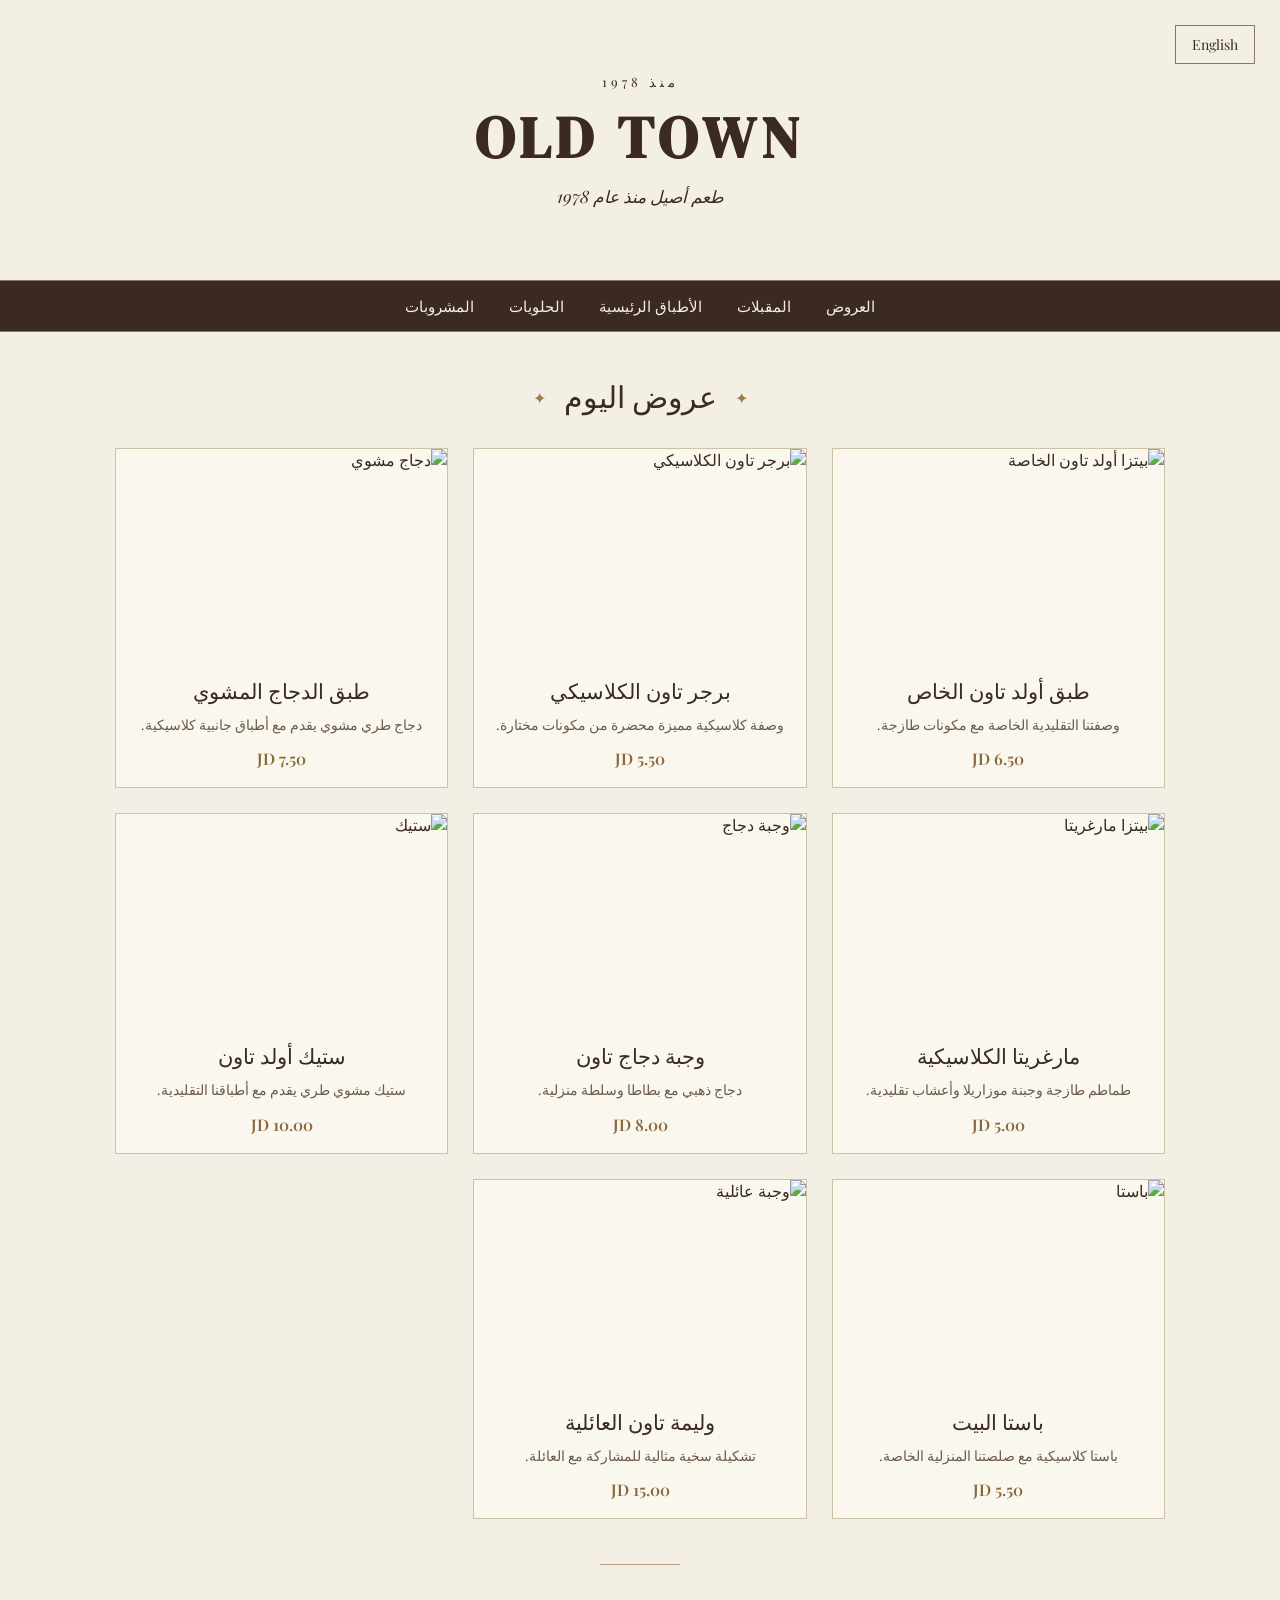
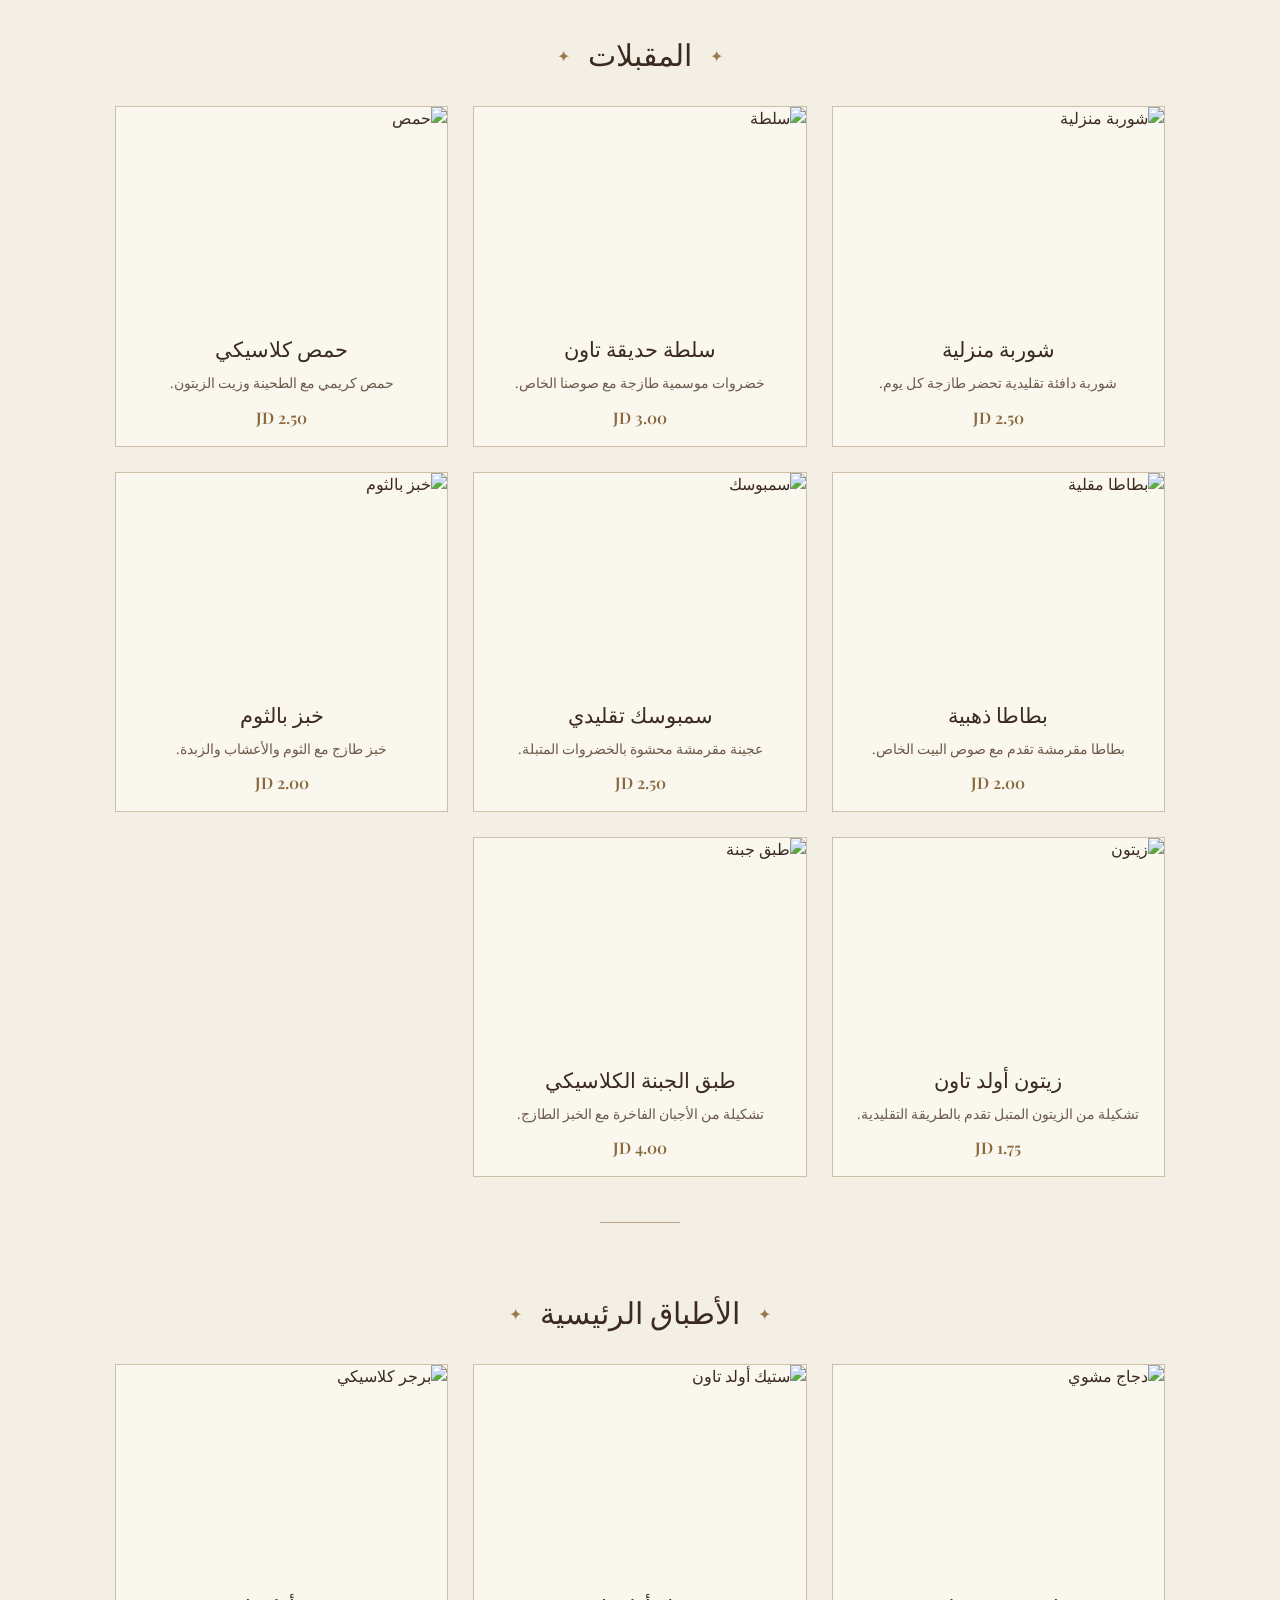
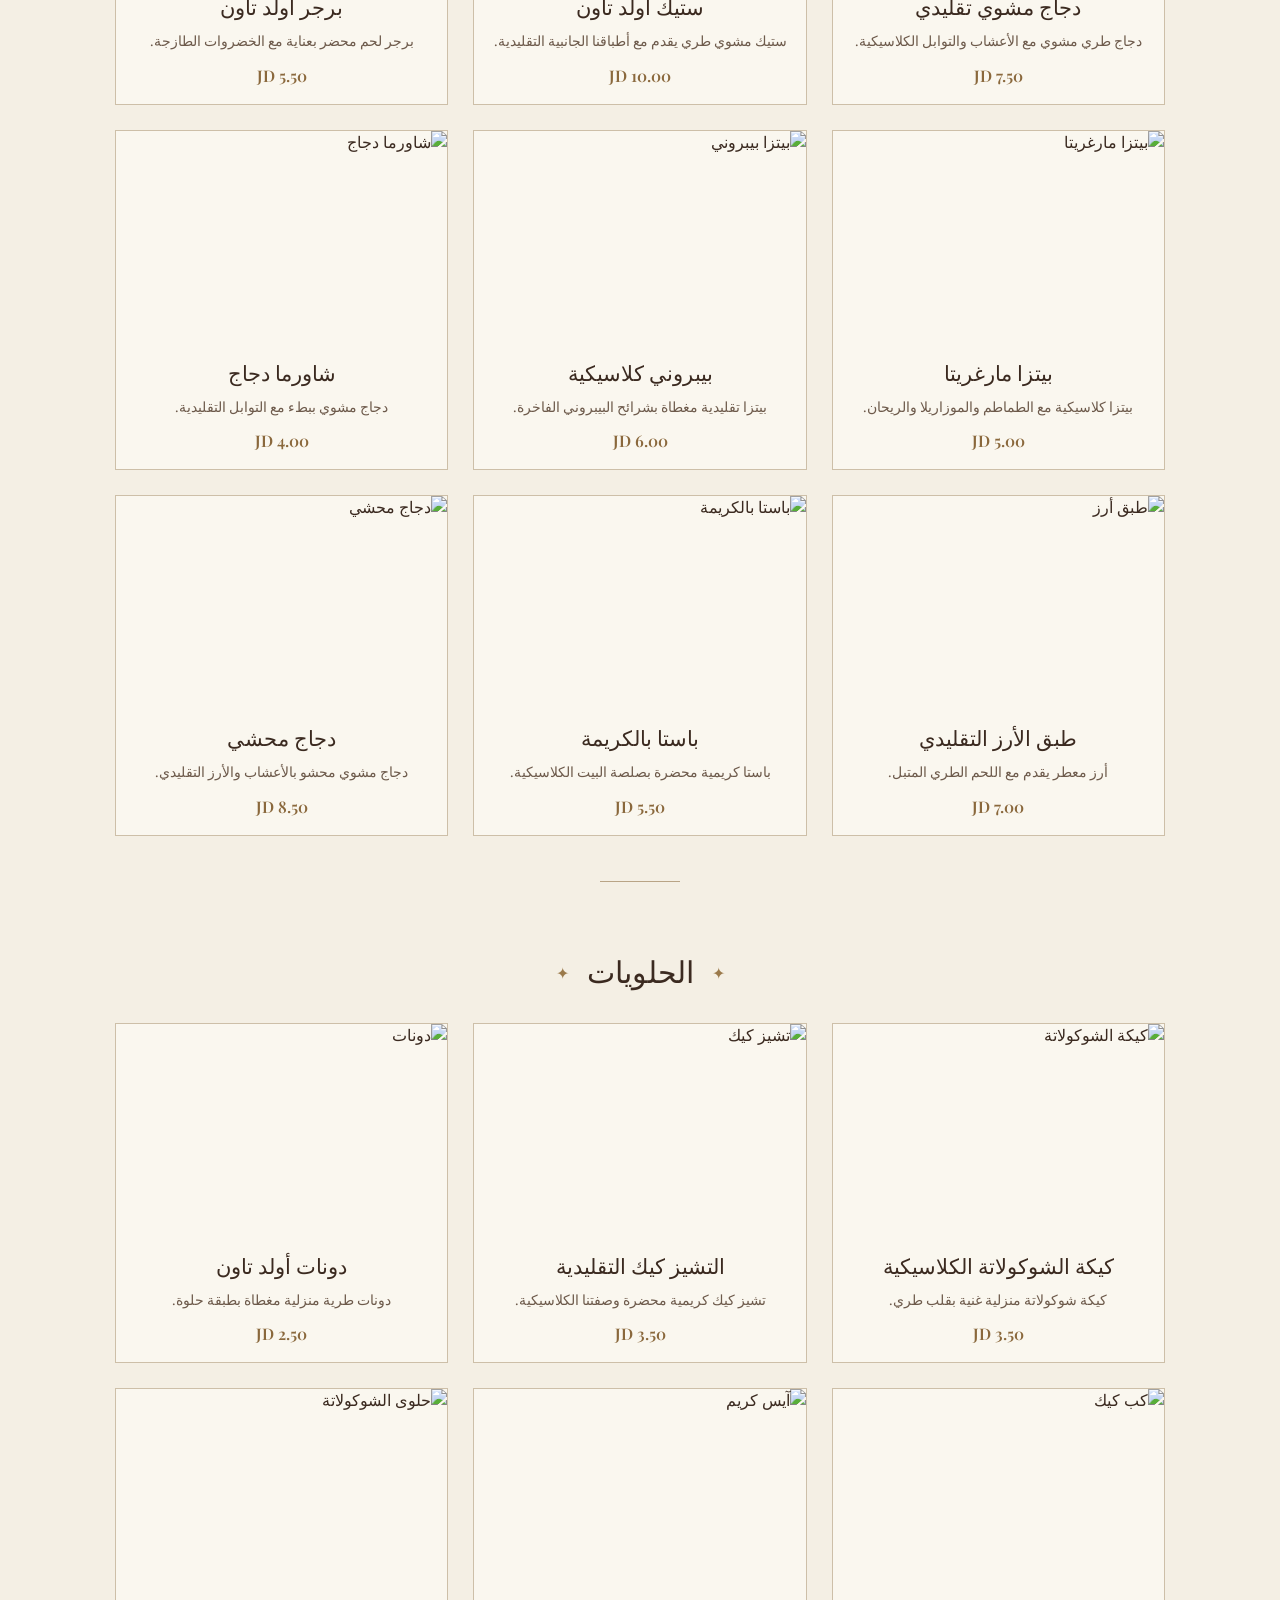
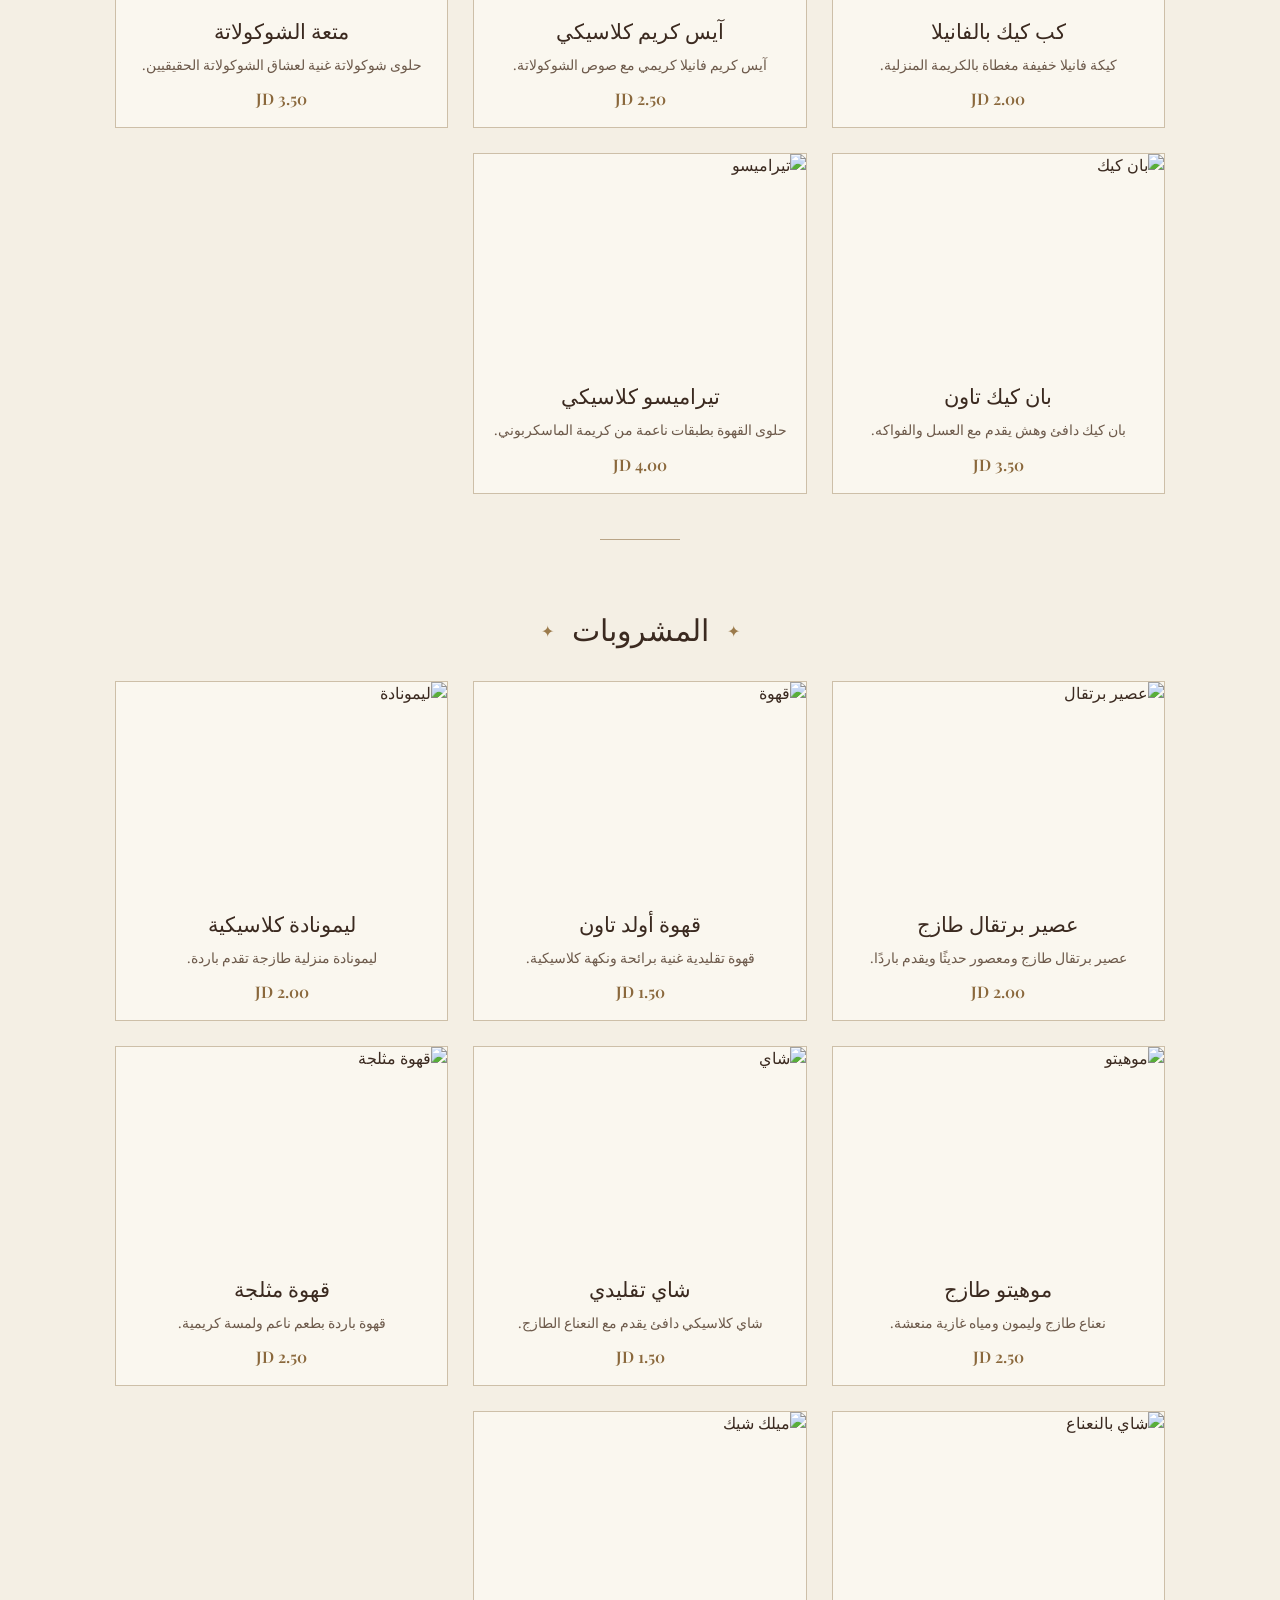
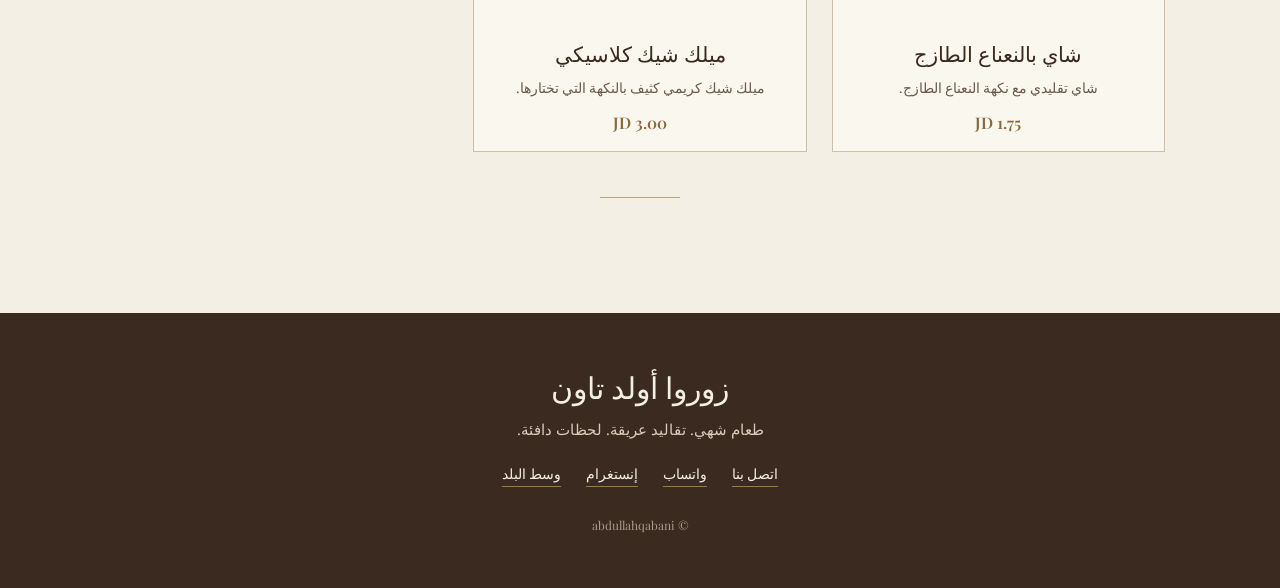
==== arabic.html @ 2fa500a6 "intial commit old twon menu" ====
<!DOCTYPE html>
<html lang="ar" dir="rtl">

<head>
    <meta charset="UTF-8">
    <meta name="viewport" content="width=device-width, initial-scale=1.0">

    <title>مطعم Old Town</title>

    <link rel="stylesheet" href="style.css">
</head>

<body>

    <!-- Header -->
    <header class="header">

        <div class="logo">

            <p class="established">منذ 1978</p>

            <h1>OLD TOWN</h1>

            <p class="tagline">طعم أصيل منذ عام 1978</p>

        </div>

        <a href="index.html" class="language-btn">
            English
        </a>

    </header>


    <!-- Navigation -->
    <nav class="navbar">

        <a href="#specials">العروض</a>
        <a href="#starters">المقبلات</a>
        <a href="#main-dishes">الأطباق الرئيسية</a>
        <a href="#desserts">الحلويات</a>
        <a href="#drinks">المشروبات</a>

    </nav>


    <!-- Menu -->
    <main class="menu">


        <!-- العروض -->

        <section class="menu-section" id="specials">

            <div class="section-title">
                <span>✦</span>
                <h2>عروض اليوم</h2>
                <span>✦</span>
            </div>

            <div class="products">

                <article class="product-card">
                    <img src="https://images.unsplash.com/photo-1565299624946-b28f40a0ae38" alt="بيتزا أولد تاون الخاصة">
                    <div class="product-info">
                        <h3>طبق أولد تاون الخاص</h3>
                        <p>وصفتنا التقليدية الخاصة مع مكونات طازجة.</p>
                        <span class="price">6.50 JD</span>
                    </div>
                </article>

                <article class="product-card">
                    <img src="https://images.unsplash.com/photo-1568901346375-23c9450c58cd" alt="برجر تاون الكلاسيكي">
                    <div class="product-info">
                        <h3>برجر تاون الكلاسيكي</h3>
                        <p>وصفة كلاسيكية مميزة محضرة من مكونات مختارة.</p>
                        <span class="price">5.50 JD</span>
                    </div>
                </article>

                <article class="product-card">
                    <img src="https://images.unsplash.com/photo-1579751626657-72bc17010498" alt="دجاج مشوي">
                    <div class="product-info">
                        <h3>طبق الدجاج المشوي</h3>
                        <p>دجاج طري مشوي يقدم مع أطباق جانبية كلاسيكية.</p>
                        <span class="price">7.50 JD</span>
                    </div>
                </article>

                <article class="product-card">
                    <img src="https://images.unsplash.com/photo-1574071318508-1cdbab80d002" alt="بيتزا مارغريتا">
                    <div class="product-info">
                        <h3>مارغريتا الكلاسيكية</h3>
                        <p>طماطم طازجة وجبنة موزاريلا وأعشاب تقليدية.</p>
                        <span class="price">5.00 JD</span>
                    </div>
                </article>

                <article class="product-card">
                    <img src="https://images.unsplash.com/photo-1521305916504-4a1121188589" alt="وجبة دجاج">
                    <div class="product-info">
                        <h3>وجبة دجاج تاون</h3>
                        <p>دجاج ذهبي مع بطاطا وسلطة منزلية.</p>
                        <span class="price">8.00 JD</span>
                    </div>
                </article>

                <article class="product-card">
                    <img src="https://images.unsplash.com/photo-1544025162-d76694265947" alt="ستيك">
                    <div class="product-info">
                        <h3>ستيك أولد تاون</h3>
                        <p>ستيك مشوي طري يقدم مع أطباقنا التقليدية.</p>
                        <span class="price">10.00 JD</span>
                    </div>
                </article>

                <article class="product-card">
                    <img src="https://images.unsplash.com/photo-1563379926898-05f4575a45d8" alt="باستا">
                    <div class="product-info">
                        <h3>باستا البيت</h3>
                        <p>باستا كلاسيكية مع صلصتنا المنزلية الخاصة.</p>
                        <span class="price">5.50 JD</span>
                    </div>
                </article>

                <article class="product-card">
                    <img src="https://images.unsplash.com/photo-1547592180-85f173990554" alt="وجبة عائلية">
                    <div class="product-info">
                        <h3>وليمة تاون العائلية</h3>
                        <p>تشكيلة سخية مثالية للمشاركة مع العائلة.</p>
                        <span class="price">15.00 JD</span>
                    </div>
                </article>

            </div>

        </section>


        <!-- المقبلات -->

        <section class="menu-section" id="starters">

            <div class="section-title">
                <span>✦</span>
                <h2>المقبلات</h2>
                <span>✦</span>
            </div>

            <div class="products">

                <article class="product-card">
                    <img src="https://images.unsplash.com/photo-1572449043416-55f4685c9bb7" alt="شوربة منزلية">
                    <div class="product-info">
                        <h3>شوربة منزلية</h3>
                        <p>شوربة دافئة تقليدية تحضر طازجة كل يوم.</p>
                        <span class="price">2.50 JD</span>
                    </div>
                </article>

                <article class="product-card">
                    <img src="https://images.unsplash.com/photo-1541014741259-de529411b96a" alt="سلطة">
                    <div class="product-info">
                        <h3>سلطة حديقة تاون</h3>
                        <p>خضروات موسمية طازجة مع صوصنا الخاص.</p>
                        <span class="price">3.00 JD</span>
                    </div>
                </article>

                <article class="product-card">
                    <img src="https://images.unsplash.com/photo-1628294895950-9805252327bc" alt="حمص">
                    <div class="product-info">
                        <h3>حمص كلاسيكي</h3>
                        <p>حمص كريمي مع الطحينة وزيت الزيتون.</p>
                        <span class="price">2.50 JD</span>
                    </div>
                </article>

                <article class="product-card">
                    <img src="https://images.unsplash.com/photo-1547592166-23ac45744acd" alt="بطاطا مقلية">
                    <div class="product-info">
                        <h3>بطاطا ذهبية</h3>
                        <p>بطاطا مقرمشة تقدم مع صوص البيت الخاص.</p>
                        <span class="price">2.00 JD</span>
                    </div>
                </article>

                <article class="product-card">
                    <img src="https://images.unsplash.com/photo-1601050690597-df0568f70950" alt="سمبوسك">
                    <div class="product-info">
                        <h3>سمبوسك تقليدي</h3>
                        <p>عجينة مقرمشة محشوة بالخضروات المتبلة.</p>
                        <span class="price">2.50 JD</span>
                    </div>
                </article>

                <article class="product-card">
                    <img src="https://images.unsplash.com/photo-1593504049359-74330189a345" alt="خبز بالثوم">
                    <div class="product-info">
                        <h3>خبز بالثوم</h3>
                        <p>خبز طازج مع الثوم والأعشاب والزبدة.</p>
                        <span class="price">2.00 JD</span>
                    </div>
                </article>

                <article class="product-card">
                    <img src="https://images.unsplash.com/photo-1551024709-8f23befc6f87" alt="زيتون">
                    <div class="product-info">
                        <h3>زيتون أولد تاون</h3>
                        <p>تشكيلة من الزيتون المتبل تقدم بالطريقة التقليدية.</p>
                        <span class="price">1.75 JD</span>
                    </div>
                </article>

                <article class="product-card">
                    <img src="https://images.unsplash.com/photo-1625944525533-473f1a3d54e7" alt="طبق جبنة">
                    <div class="product-info">
                        <h3>طبق الجبنة الكلاسيكي</h3>
                        <p>تشكيلة من الأجبان الفاخرة مع الخبز الطازج.</p>
                        <span class="price">4.00 JD</span>
                    </div>
                </article>

            </div>

        </section>


        <!-- الأطباق الرئيسية -->

        <section class="menu-section" id="main-dishes">

            <div class="section-title">
                <span>✦</span>
                <h2>الأطباق الرئيسية</h2>
                <span>✦</span>
            </div>

            <div class="products">

                <article class="product-card">
                    <img src="https://images.unsplash.com/photo-1547592180-85f173990554" alt="دجاج مشوي">
                    <div class="product-info">
                        <h3>دجاج مشوي تقليدي</h3>
                        <p>دجاج طري مشوي مع الأعشاب والتوابل الكلاسيكية.</p>
                        <span class="price">7.50 JD</span>
                    </div>
                </article>

                <article class="product-card">
                    <img src="https://images.unsplash.com/photo-1544025162-d76694265947" alt="ستيك أولد تاون">
                    <div class="product-info">
                        <h3>ستيك أولد تاون</h3>
                        <p>ستيك مشوي طري يقدم مع أطباقنا الجانبية التقليدية.</p>
                        <span class="price">10.00 JD</span>
                    </div>
                </article>

                <article class="product-card">
                    <img src="https://images.unsplash.com/photo-1565299507177-b0ac66763828" alt="برجر كلاسيكي">
                    <div class="product-info">
                        <h3>برجر أولد تاون</h3>
                        <p>برجر لحم محضر بعناية مع الخضروات الطازجة.</p>
                        <span class="price">5.50 JD</span>
                    </div>
                </article>

                <article class="product-card">
                    <img src="https://images.unsplash.com/photo-1574071318508-1cdbab80d002" alt="بيتزا مارغريتا">
                    <div class="product-info">
                        <h3>بيتزا مارغريتا</h3>
                        <p>بيتزا كلاسيكية مع الطماطم والموزاريلا والريحان.</p>
                        <span class="price">5.00 JD</span>
                    </div>
                </article>

                <article class="product-card">
                    <img src="https://images.unsplash.com/photo-1571407970349-bc81e7e96d47" alt="بيتزا بيبروني">
                    <div class="product-info">
                        <h3>بيبروني كلاسيكية</h3>
                        <p>بيتزا تقليدية مغطاة بشرائح البيبروني الفاخرة.</p>
                        <span class="price">6.00 JD</span>
                    </div>
                </article>

                <article class="product-card">
                    <img src="https://images.unsplash.com/photo-1545231027-637d2f6210f8" alt="شاورما دجاج">
                    <div class="product-info">
                        <h3>شاورما دجاج</h3>
                        <p>دجاج مشوي ببطء مع التوابل التقليدية.</p>
                        <span class="price">4.00 JD</span>
                    </div>
                </article>

                <article class="product-card">
                    <img src="https://images.unsplash.com/photo-1601050690117-94f5f6fa8bd7" alt="طبق أرز">
                    <div class="product-info">
                        <h3>طبق الأرز التقليدي</h3>
                        <p>أرز معطر يقدم مع اللحم الطري المتبل.</p>
                        <span class="price">7.00 JD</span>
                    </div>
                </article>

                <article class="product-card">
                    <img src="https://images.unsplash.com/photo-1569058242253-92a9c755a0ec" alt="باستا بالكريمة">
                    <div class="product-info">
                        <h3>باستا بالكريمة</h3>
                        <p>باستا كريمية محضرة بصلصة البيت الكلاسيكية.</p>
                        <span class="price">5.50 JD</span>
                    </div>
                </article>

                <article class="product-card">
                    <img src="https://images.unsplash.com/photo-1601050690597-df0568f70950" alt="دجاج محشي">
                    <div class="product-info">
                        <h3>دجاج محشي</h3>
                        <p>دجاج مشوي محشو بالأعشاب والأرز التقليدي.</p>
                        <span class="price">8.50 JD</span>
                    </div>
                </article>

            </div>

        </section>


        <!-- الحلويات -->

        <section class="menu-section" id="desserts">

            <div class="section-title">
                <span>✦</span>
                <h2>الحلويات</h2>
                <span>✦</span>
            </div>

            <div class="products">

                <article class="product-card">
                    <img src="https://images.unsplash.com/photo-1578985545062-69928b1d9587" alt="كيكة الشوكولاتة">
                    <div class="product-info">
                        <h3>كيكة الشوكولاتة الكلاسيكية</h3>
                        <p>كيكة شوكولاتة منزلية غنية بقلب طري.</p>
                        <span class="price">3.50 JD</span>
                    </div>
                </article>

                <article class="product-card">
                    <img src="https://images.unsplash.com/photo-1565958011703-44f9829ba187" alt="تشيز كيك">
                    <div class="product-info">
                        <h3>التشيز كيك التقليدية</h3>
                        <p>تشيز كيك كريمية محضرة وصفتنا الكلاسيكية.</p>
                        <span class="price">3.50 JD</span>
                    </div>
                </article>

                <article class="product-card">
                    <img src="https://images.unsplash.com/photo-1551024601-bec78aea704b" alt="دونات">
                    <div class="product-info">
                        <h3>دونات أولد تاون</h3>
                        <p>دونات طرية منزلية مغطاة بطبقة حلوة.</p>
                        <span class="price">2.50 JD</span>
                    </div>
                </article>

                <article class="product-card">
                    <img src="https://images.unsplash.com/photo-1551024506-0bccd828d307" alt="كب كيك">
                    <div class="product-info">
                        <h3>كب كيك بالفانيلا</h3>
                        <p>كيكة فانيلا خفيفة مغطاة بالكريمة المنزلية.</p>
                        <span class="price">2.00 JD</span>
                    </div>
                </article>

                <article class="product-card">
                    <img src="https://images.unsplash.com/photo-1563805042-7684c019e1cb" alt="آيس كريم">
                    <div class="product-info">
                        <h3>آيس كريم كلاسيكي</h3>
                        <p>آيس كريم فانيلا كريمي مع صوص الشوكولاتة.</p>
                        <span class="price">2.50 JD</span>
                    </div>
                </article>

                <article class="product-card">
                    <img src="https://images.unsplash.com/photo-1571115177098-24ec42ed204d" alt="حلوى الشوكولاتة">
                    <div class="product-info">
                        <h3>متعة الشوكولاتة</h3>
                        <p>حلوى شوكولاتة غنية لعشاق الشوكولاتة الحقيقيين.</p>
                        <span class="price">3.50 JD</span>
                    </div>
                </article>

                <article class="product-card">
                    <img src="https://images.unsplash.com/photo-1519869325930-281384150729" alt="بان كيك">
                    <div class="product-info">
                        <h3>بان كيك تاون</h3>
                        <p>بان كيك دافئ وهش يقدم مع العسل والفواكه.</p>
                        <span class="price">3.50 JD</span>
                    </div>
                </article>

                <article class="product-card">
                    <img src="https://images.unsplash.com/photo-1571877227200-a0d98ea607e9" alt="تيراميسو">
                    <div class="product-info">
                        <h3>تيراميسو كلاسيكي</h3>
                        <p>حلوى القهوة بطبقات ناعمة من كريمة الماسكربوني.</p>
                        <span class="price">4.00 JD</span>
                    </div>
                </article>

            </div>

        </section>


        <!-- المشروبات -->

        <section class="menu-section" id="drinks">

            <div class="section-title">
                <span>✦</span>
                <h2>المشروبات</h2>
                <span>✦</span>
            </div>

            <div class="products">

                <article class="product-card">
                    <img src="https://images.unsplash.com/photo-1544145945-f90425340c7e" alt="عصير برتقال">
                    <div class="product-info">
                        <h3>عصير برتقال طازج</h3>
                        <p>عصير برتقال طازج ومعصور حديثًا ويقدم باردًا.</p>
                        <span class="price">2.00 JD</span>
                    </div>
                </article>

                <article class="product-card">
                    <img src="https://images.unsplash.com/photo-1495474472287-4d71bcdd2085" alt="قهوة">
                    <div class="product-info">
                        <h3>قهوة أولد تاون</h3>
                        <p>قهوة تقليدية غنية برائحة ونكهة كلاسيكية.</p>
                        <span class="price">1.50 JD</span>
                    </div>
                </article>

                <article class="product-card">
                    <img src="https://images.unsplash.com/photo-1551024709-8f23befc6f87" alt="ليمونادة">
                    <div class="product-info">
                        <h3>ليمونادة كلاسيكية</h3>
                        <p>ليمونادة منزلية طازجة تقدم باردة.</p>
                        <span class="price">2.00 JD</span>
                    </div>
                </article>

                <article class="product-card">
                    <img src="https://images.unsplash.com/photo-1513558161293-cdaf765ed2fd" alt="موهيتو">
                    <div class="product-info">
                        <h3>موهيتو طازج</h3>
                        <p>نعناع طازج وليمون ومياه غازية منعشة.</p>
                        <span class="price">2.50 JD</span>
                    </div>
                </article>

                <article class="product-card">
                    <img src="https://images.unsplash.com/photo-1510627498534-cf7e9002facc" alt="شاي">
                    <div class="product-info">
                        <h3>شاي تقليدي</h3>
                        <p>شاي كلاسيكي دافئ يقدم مع النعناع الطازج.</p>
                        <span class="price">1.50 JD</span>
                    </div>
                </article>

                <article class="product-card">
                    <img src="https://images.unsplash.com/photo-1461023058943-07fcbe16d735" alt="قهوة مثلجة">
                    <div class="product-info">
                        <h3>قهوة مثلجة</h3>
                        <p>قهوة باردة بطعم ناعم ولمسة كريمية.</p>
                        <span class="price">2.50 JD</span>
                    </div>
                </article>

                <article class="product-card">
                    <img src="https://images.unsplash.com/photo-1556679343-c7306c1976bc" alt="شاي بالنعناع">
                    <div class="product-info">
                        <h3>شاي بالنعناع الطازج</h3>
                        <p>شاي تقليدي مع نكهة النعناع الطازج.</p>
                        <span class="price">1.75 JD</span>
                    </div>
                </article>

                <article class="product-card">
                    <img src="https://images.unsplash.com/photo-1499636136210-6f4ee915583e" alt="ميلك شيك">
                    <div class="product-info">
                        <h3>ميلك شيك كلاسيكي</h3>
                        <p>ميلك شيك كريمي كثيف بالنكهة التي تختارها.</p>
                        <span class="price">3.00 JD</span>
                    </div>
                </article>

            </div>

        </section>

    </main>


    <!-- Footer -->
    <footer class="contact" id="contact">

        <h2>زوروا أولد تاون</h2>

        <p>طعام شهي. تقاليد عريقة. لحظات دافئة.</p>

        <div class="contact-links">

            <a href="tel:+962796333965">اتصل بنا</a>

            <a href="https://wa.me/962796333965" target="_blank">
                واتساب
            </a>

            <a href="https://www.instagram.com/abdullahqabani/" target="_blank">
                إنستغرام
            </a>

            <a href="https://maps.app.goo.gl/9RQHbRE3CKwTaK8q9" target="_blank">
                وسط البلد
            </a>

        </div>

        <p class="copyright">
            © abdullahqabani
        </p>

    </footer>


    <script src="script.js"></script>

</body>

</html>
---- style.css ----
/* ===============================
   Old Town Restaurant
   Vintage Restaurant Menu
================================ */

/* Google Fonts */
@import url('https://fonts.googleapis.com/css2?family=DM+Serif+Display&family=Playfair+Display:wght@400;500;600;700&display=swap');


/* ===============================
   General
================================ */

* {
    margin: 0;
    padding: 0;
    box-sizing: border-box;
}

html {
    scroll-behavior: smooth;
}

body {
    background: #f4efe4;
    color: #3b2a20;
    font-family: "Playfair Display", serif;
}


/* ===============================
   Header
================================ */

.header {
    min-height: 280px;
    padding: 45px 20px;
    display: flex;
    align-items: center;
    justify-content: center;
    position: relative;
    text-align: center;

    background:
        linear-gradient(rgba(244, 239, 228, 0.92), rgba(244, 239, 228, 0.92)),
        url("https://images.unsplash.com/photo-1517248135467-4c7edcad34c4")
        center / cover;
}

.logo {
    max-width: 600px;
}

.established {
    font-size: 13px;
    letter-spacing: 4px;
    margin-bottom: 8px;
}

.logo h1 {
    font-family: "DM Serif Display", serif;
    font-size: 58px;
    letter-spacing: 6px;
    margin-bottom: 8px;
}

.tagline {
    font-size: 17px;
    font-style: italic;
}

.language-btn {
    position: absolute;
    top: 25px;
    right: 25px;

    padding: 9px 16px;

    color: #3b2a20;
    border: 1px solid #8d765f;
    text-decoration: none;

    font-size: 14px;
    transition: 0.3s;
}

.language-btn:hover {
    background: #3b2a20;
    color: #f4efe4;
}


/* ===============================
   Navbar
================================ */

.navbar {
    position: sticky;
    top: 0;
    z-index: 1000;

    display: flex;
    justify-content: center;
    gap: 35px;

    padding: 15px 20px;

    background: #3b2a20;
    border-top: 1px solid #8d765f;
    border-bottom: 1px solid #8d765f;
}

.navbar a {
    color: #f4efe4;
    text-decoration: none;

    font-size: 15px;
    position: relative;

    transition: 0.3s;
}

.navbar a::after {
    content: "";

    position: absolute;
    left: 0;
    bottom: -6px;

    width: 0;
    height: 1px;

    background: #c5a46d;

    transition: 0.3s;
}

.navbar a:hover::after,
.navbar a.active::after {
    width: 100%;
}


/* ===============================
   Menu
================================ */

.menu {
    max-width: 1100px;
    margin: auto;
    padding: 45px 25px;
}

.menu-section {
    margin-bottom: 70px;
    scroll-margin-top: 80px;
}


/* ===============================
   Section Title
================================ */

.section-title {
    display: flex;
    align-items: center;
    justify-content: center;
    gap: 18px;

    margin-bottom: 30px;
}

.section-title h2 {
    font-family: "DM Serif Display", serif;
    font-size: 30px;
    font-weight: 400;
}

.section-title span {
    color: #9b7a4b;
    font-size: 16px;
}


/* ===============================
   Products
================================ */

.products {
    display: grid;

    grid-template-columns: repeat(3, 1fr);

    gap: 25px;
}


/* ===============================
   Product Card
================================ */

.product-card {
    background: #faf7ef;

    border: 1px solid #cdbfa8;

    transition:
        transform 0.3s ease,
        box-shadow 0.3s ease;

    cursor: pointer;
}

.product-card:hover {
    transform: translateY(-5px);

    box-shadow:
        0 12px 25px rgba(59, 42, 32, 0.12);
}

.product-card.selected {
    transform: translateY(-5px);
}


/* ===============================
   Product Image
================================ */

.product-card img {
    width: 100%;
    height: 210px;

    display: block;

    object-fit: cover;
}


/* ===============================
   Product Info
================================ */

.product-info {
    padding: 18px;
    text-align: center;
}

.product-info h3 {
    font-family: "DM Serif Display", serif;

    font-size: 21px;
    font-weight: 400;

    margin-bottom: 8px;
}

.product-info p {
    color: #6d5a4b;

    font-size: 14px;
    line-height: 1.6;

    margin-bottom: 12px;
}

.price {
    display: inline-block;

    color: #8a683c;

    font-size: 16px;
    font-weight: 600;
}


/* ===============================
   Decorative Section Line
================================ */

.menu-section::after {
    content: "";

    display: block;

    width: 80px;
    height: 1px;

    background: #b9a486;

    margin: 45px auto 0;
}


/* ===============================
   Footer
================================ */

.contact {
    padding: 55px 20px;

    text-align: center;

    background: #3b2a20;
    color: #f4efe4;
}

.contact h2 {
    font-family: "DM Serif Display", serif;

    font-size: 30px;
    font-weight: 400;

    margin-bottom: 10px;
}

.contact > p {
    color: #d8cdbc;

    font-size: 15px;
}

.contact-links {
    display: flex;
    justify-content: center;
    flex-wrap: wrap;

    gap: 25px;

    margin: 25px 0;
}

.contact-links a {
    color: #f4efe4;
    text-decoration: none;

    font-size: 14px;

    border-bottom: 1px solid #9b7a4b;

    padding-bottom: 3px;

    transition: 0.3s;
}

.contact-links a:hover {
    color: #c5a46d;
}

.copyright {
    margin-top: 30px;

    font-size: 12px !important;

    color: #a99a88 !important;
}


/* ===============================
   Tablet
================================ */

@media (max-width: 900px) {

    .products {
        grid-template-columns: repeat(2, 1fr);
    }

    .navbar {
        gap: 22px;
    }

}


/* ===============================
   Mobile
================================ */

@media (max-width: 600px) {

    .header {
        min-height: 240px;
        padding: 35px 15px;
    }

    .logo h1 {
        font-size: 42px;
        letter-spacing: 4px;
    }

    .established {
        font-size: 11px;
        letter-spacing: 3px;
    }

    .tagline {
        font-size: 14px;
    }

    .language-btn {
        top: 15px;
        right: 15px;

        padding: 7px 11px;
        font-size: 12px;
    }


    /* Mobile Navbar */

    .navbar {
        gap: 16px;

        padding: 13px 10px;

        overflow-x: auto;
        justify-content: flex-start;

        white-space: nowrap;
    }

    .navbar a {
        font-size: 13px;
        flex-shrink: 0;
    }


    /* Menu */

    .menu {
        padding: 35px 12px;
    }

    .menu-section {
        margin-bottom: 55px;
    }


    /* Section title */

    .section-title {
        gap: 10px;
        margin-bottom: 20px;
    }

    .section-title h2 {
        font-size: 24px;
    }


    /* TWO PRODUCTS PER ROW */

    .products {
        grid-template-columns: repeat(2, 1fr);
        gap: 10px;
    }


    /* Product */

    .product-card img {
        height: 125px;
    }

    .product-info {
        padding: 12px 8px;
    }

    .product-info h3 {
        font-size: 16px;
        line-height: 1.3;
    }

    .product-info p {
        font-size: 11px;
        line-height: 1.45;

        margin-bottom: 8px;
    }

    .price {
        font-size: 13px;
    }


    /* Footer */

    .contact {
        padding: 45px 15px;
    }

    .contact h2 {
        font-size: 26px;
    }

    .contact-links {
        gap: 18px;
    }

    .contact-links a {
        font-size: 13px;
    }

}


/* ===============================
   Very Small Phones
================================ */

@media (max-width: 380px) {

    .products {
        gap: 8px;
    }

    .product-card img {
        height: 110px;
    }

    .product-info h3 {
        font-size: 14px;
    }

    .product-info p {
        font-size: 10px;
    }

}
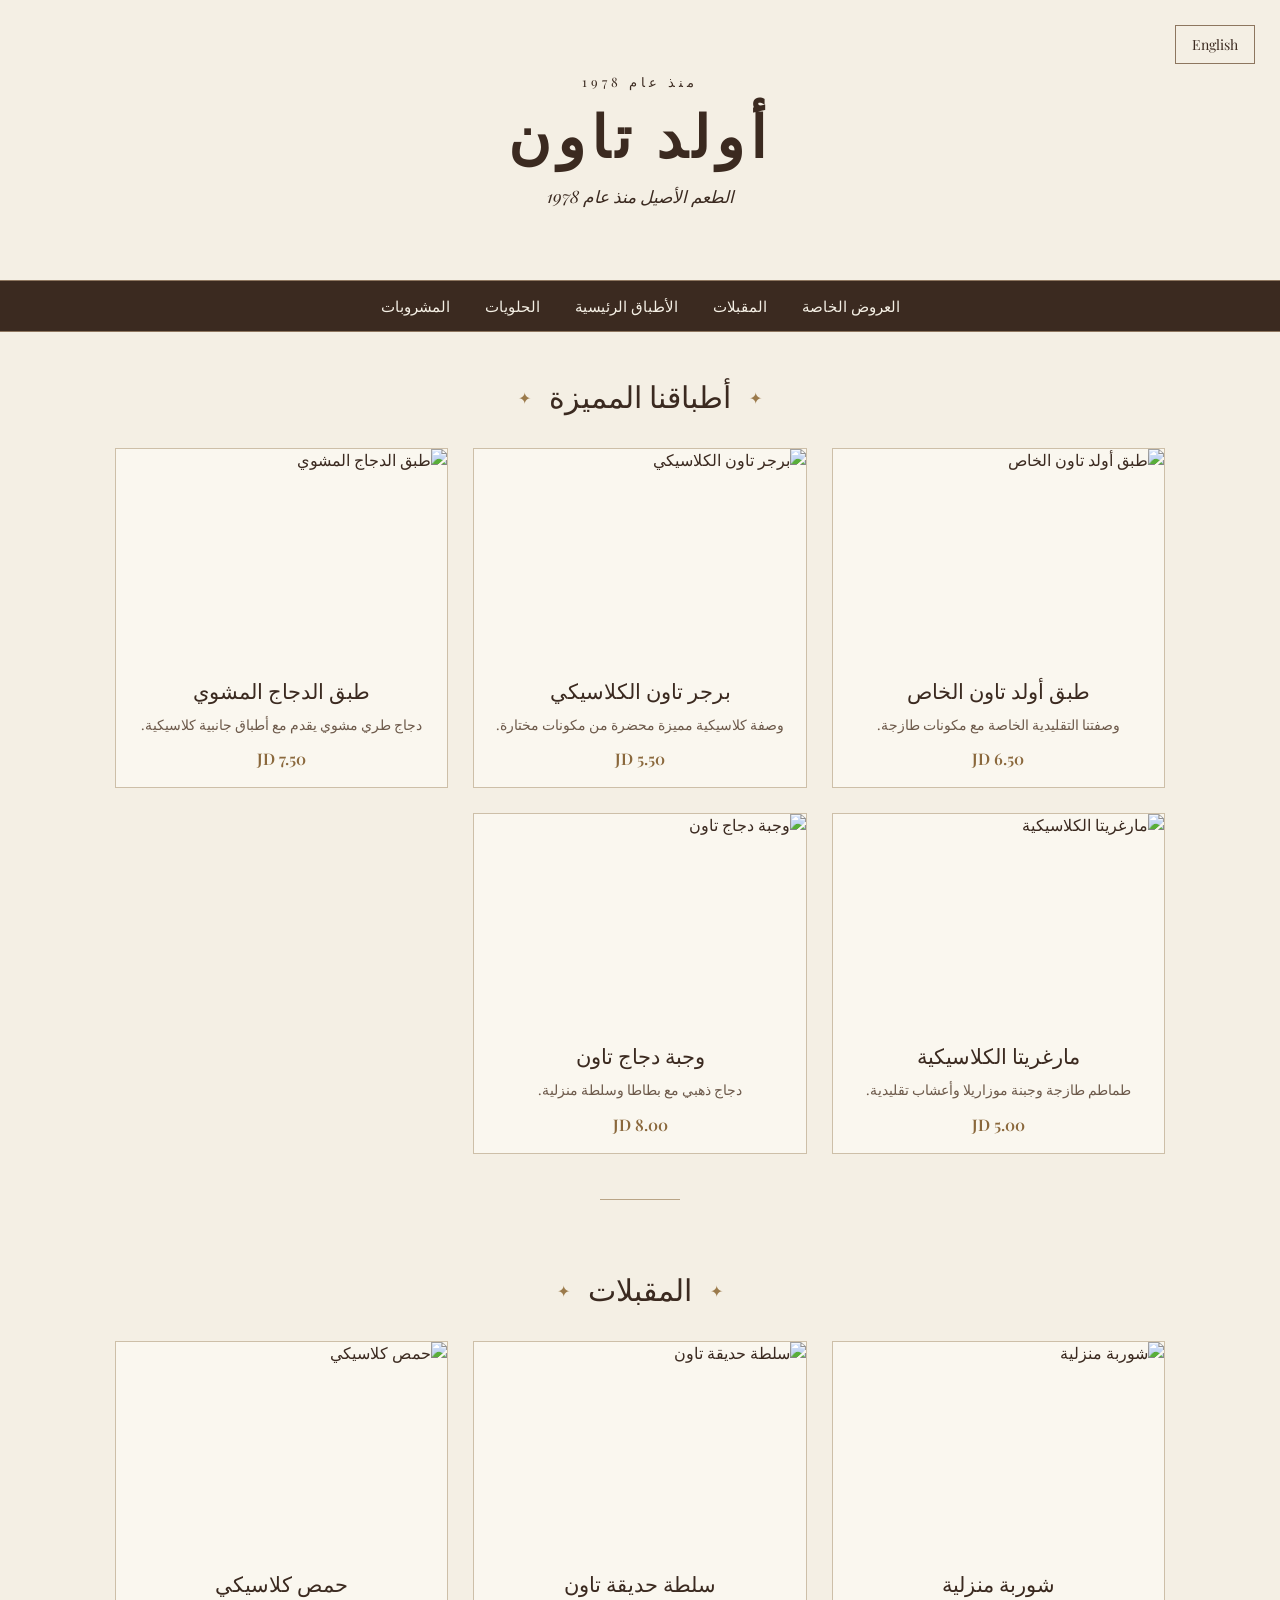
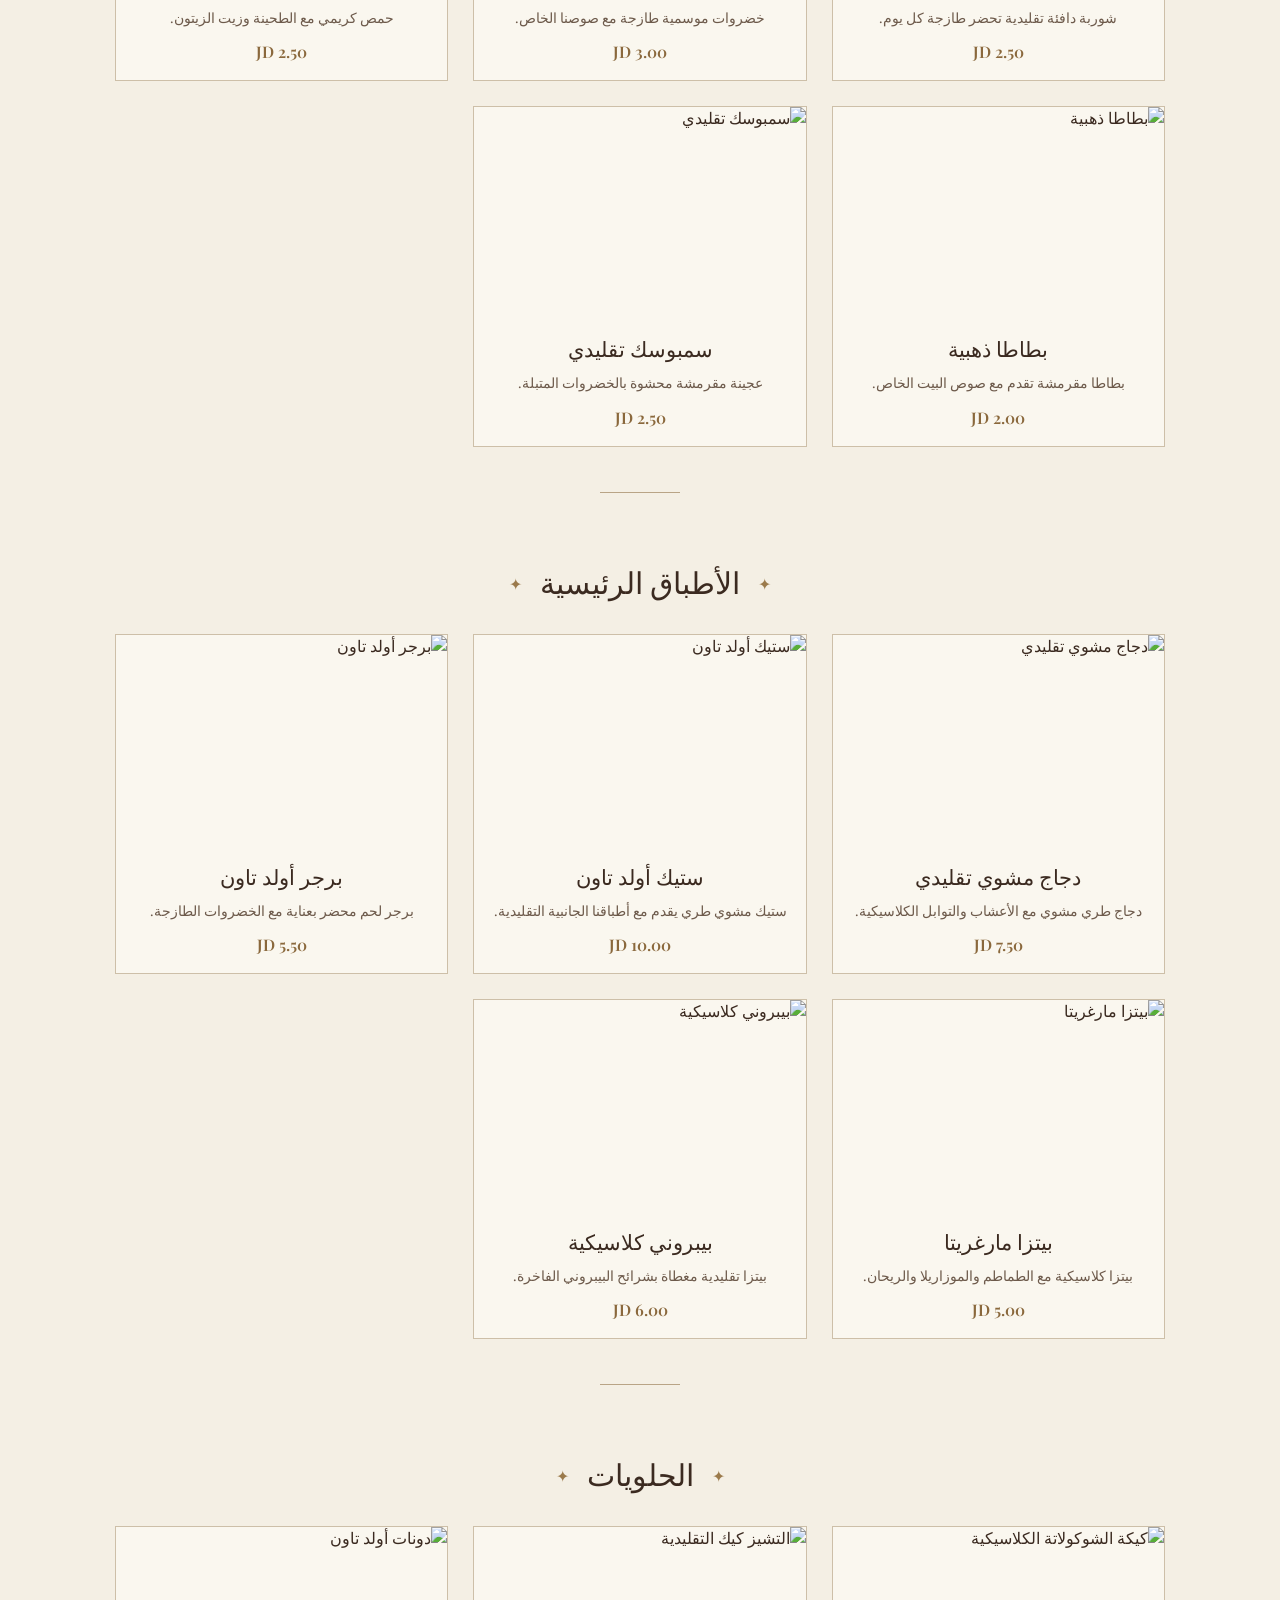
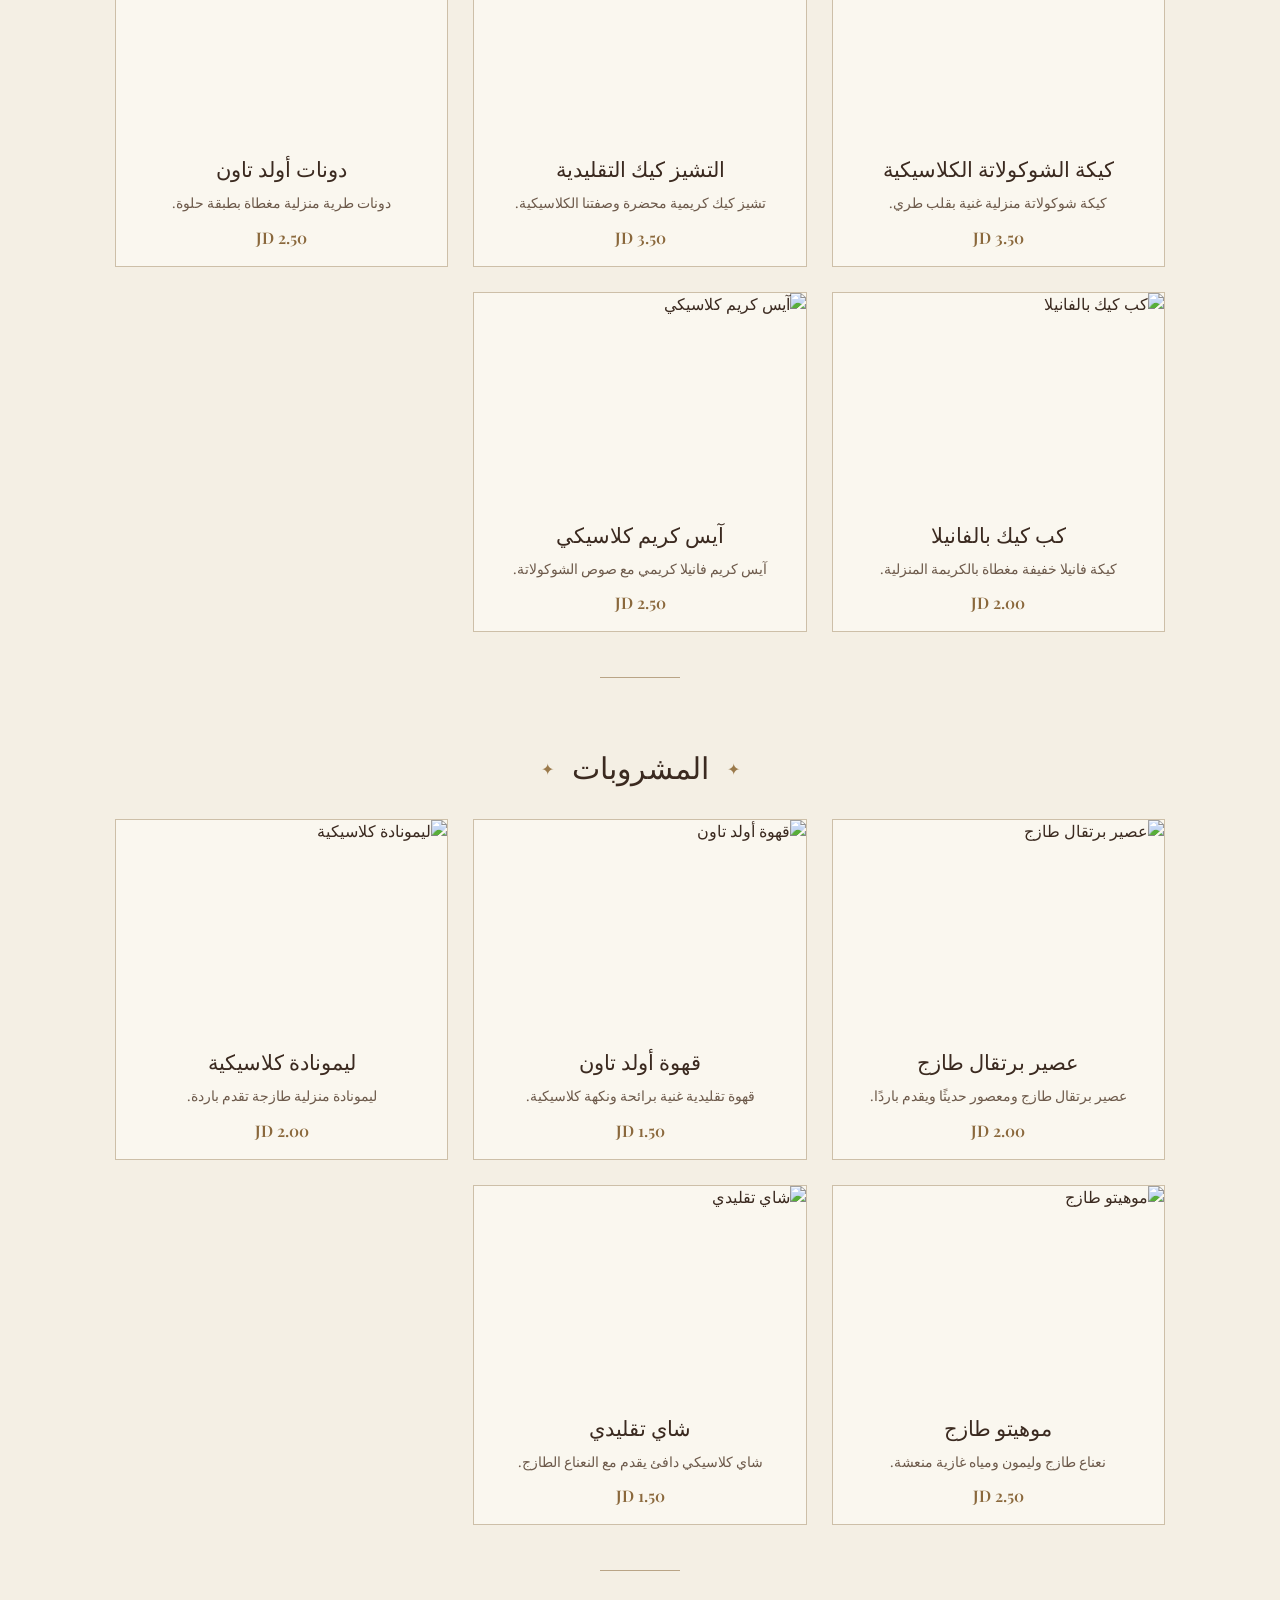
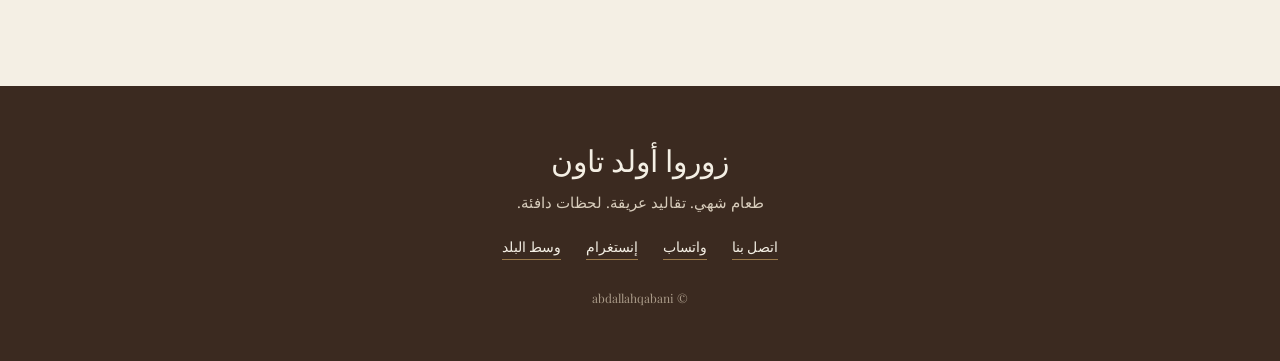
==== commit 07568c12: "make it more faster" ====
--- a/arabic.html
+++ b/arabic.html
@@ -6,7 +6,7 @@
     <meta charset="UTF-8">
     <meta name="viewport" content="width=device-width, initial-scale=1.0">
 
-    <title>مطعم Old Town</title>
+    <title>مطعم أولد تاون</title>
 
     <link rel="stylesheet" href="style.css">
 </head>
@@ -17,13 +17,9 @@
     <header class="header">
 
         <div class="logo">
-
-            <p class="established">منذ 1978</p>
-
-            <h1>OLD TOWN</h1>
-
-            <p class="tagline">طعم أصيل منذ عام 1978</p>
-
+            <p class="established">منذ عام 1978</p>
+            <h1>أولد تاون</h1>
+            <p class="tagline">الطعم الأصيل منذ عام 1978</p>
         </div>
 
         <a href="index.html" class="language-btn">
@@ -32,11 +28,10 @@
 
     </header>
 
-
     <!-- Navigation -->
     <nav class="navbar">
 
-        <a href="#specials">العروض</a>
+        <a href="#specials">العروض الخاصة</a>
         <a href="#starters">المقبلات</a>
         <a href="#main-dishes">الأطباق الرئيسية</a>
         <a href="#desserts">الحلويات</a>
@@ -44,102 +39,23 @@
 
     </nav>
 
-
     <!-- Menu -->
     <main class="menu">
 
-
-        <!-- العروض -->
-
+        <!-- Specials -->
         <section class="menu-section" id="specials">
 
             <div class="section-title">
                 <span>✦</span>
-                <h2>عروض اليوم</h2>
+                <h2>أطباقنا المميزة</h2>
                 <span>✦</span>
             </div>
 
-            <div class="products">
-
-                <article class="product-card">
-                    <img src="https://images.unsplash.com/photo-1565299624946-b28f40a0ae38" alt="بيتزا أولد تاون الخاصة">
-                    <div class="product-info">
-                        <h3>طبق أولد تاون الخاص</h3>
-                        <p>وصفتنا التقليدية الخاصة مع مكونات طازجة.</p>
-                        <span class="price">6.50 JD</span>
-                    </div>
-                </article>
-
-                <article class="product-card">
-                    <img src="https://images.unsplash.com/photo-1568901346375-23c9450c58cd" alt="برجر تاون الكلاسيكي">
-                    <div class="product-info">
-                        <h3>برجر تاون الكلاسيكي</h3>
-                        <p>وصفة كلاسيكية مميزة محضرة من مكونات مختارة.</p>
-                        <span class="price">5.50 JD</span>
-                    </div>
-                </article>
-
-                <article class="product-card">
-                    <img src="https://images.unsplash.com/photo-1579751626657-72bc17010498" alt="دجاج مشوي">
-                    <div class="product-info">
-                        <h3>طبق الدجاج المشوي</h3>
-                        <p>دجاج طري مشوي يقدم مع أطباق جانبية كلاسيكية.</p>
-                        <span class="price">7.50 JD</span>
-                    </div>
-                </article>
-
-                <article class="product-card">
-                    <img src="https://images.unsplash.com/photo-1574071318508-1cdbab80d002" alt="بيتزا مارغريتا">
-                    <div class="product-info">
-                        <h3>مارغريتا الكلاسيكية</h3>
-                        <p>طماطم طازجة وجبنة موزاريلا وأعشاب تقليدية.</p>
-                        <span class="price">5.00 JD</span>
-                    </div>
-                </article>
-
-                <article class="product-card">
-                    <img src="https://images.unsplash.com/photo-1521305916504-4a1121188589" alt="وجبة دجاج">
-                    <div class="product-info">
-                        <h3>وجبة دجاج تاون</h3>
-                        <p>دجاج ذهبي مع بطاطا وسلطة منزلية.</p>
-                        <span class="price">8.00 JD</span>
-                    </div>
-                </article>
-
-                <article class="product-card">
-                    <img src="https://images.unsplash.com/photo-1544025162-d76694265947" alt="ستيك">
-                    <div class="product-info">
-                        <h3>ستيك أولد تاون</h3>
-                        <p>ستيك مشوي طري يقدم مع أطباقنا التقليدية.</p>
-                        <span class="price">10.00 JD</span>
-                    </div>
-                </article>
-
-                <article class="product-card">
-                    <img src="https://images.unsplash.com/photo-1563379926898-05f4575a45d8" alt="باستا">
-                    <div class="product-info">
-                        <h3>باستا البيت</h3>
-                        <p>باستا كلاسيكية مع صلصتنا المنزلية الخاصة.</p>
-                        <span class="price">5.50 JD</span>
-                    </div>
-                </article>
-
-                <article class="product-card">
-                    <img src="https://images.unsplash.com/photo-1547592180-85f173990554" alt="وجبة عائلية">
-                    <div class="product-info">
-                        <h3>وليمة تاون العائلية</h3>
-                        <p>تشكيلة سخية مثالية للمشاركة مع العائلة.</p>
-                        <span class="price">15.00 JD</span>
-                    </div>
-                </article>
-
-            </div>
+            <div class="products" id="specials-products"></div>
 
         </section>
 
-
-        <!-- المقبلات -->
-
+        <!-- Starters -->
         <section class="menu-section" id="starters">
 
             <div class="section-title">
@@ -148,87 +64,11 @@
                 <span>✦</span>
             </div>
 
-            <div class="products">
-
-                <article class="product-card">
-                    <img src="https://images.unsplash.com/photo-1572449043416-55f4685c9bb7" alt="شوربة منزلية">
-                    <div class="product-info">
-                        <h3>شوربة منزلية</h3>
-                        <p>شوربة دافئة تقليدية تحضر طازجة كل يوم.</p>
-                        <span class="price">2.50 JD</span>
-                    </div>
-                </article>
-
-                <article class="product-card">
-                    <img src="https://images.unsplash.com/photo-1541014741259-de529411b96a" alt="سلطة">
-                    <div class="product-info">
-                        <h3>سلطة حديقة تاون</h3>
-                        <p>خضروات موسمية طازجة مع صوصنا الخاص.</p>
-                        <span class="price">3.00 JD</span>
-                    </div>
-                </article>
-
-                <article class="product-card">
-                    <img src="https://images.unsplash.com/photo-1628294895950-9805252327bc" alt="حمص">
-                    <div class="product-info">
-                        <h3>حمص كلاسيكي</h3>
-                        <p>حمص كريمي مع الطحينة وزيت الزيتون.</p>
-                        <span class="price">2.50 JD</span>
-                    </div>
-                </article>
-
-                <article class="product-card">
-                    <img src="https://images.unsplash.com/photo-1547592166-23ac45744acd" alt="بطاطا مقلية">
-                    <div class="product-info">
-                        <h3>بطاطا ذهبية</h3>
-                        <p>بطاطا مقرمشة تقدم مع صوص البيت الخاص.</p>
-                        <span class="price">2.00 JD</span>
-                    </div>
-                </article>
-
-                <article class="product-card">
-                    <img src="https://images.unsplash.com/photo-1601050690597-df0568f70950" alt="سمبوسك">
-                    <div class="product-info">
-                        <h3>سمبوسك تقليدي</h3>
-                        <p>عجينة مقرمشة محشوة بالخضروات المتبلة.</p>
-                        <span class="price">2.50 JD</span>
-                    </div>
-                </article>
-
-                <article class="product-card">
-                    <img src="https://images.unsplash.com/photo-1593504049359-74330189a345" alt="خبز بالثوم">
-                    <div class="product-info">
-                        <h3>خبز بالثوم</h3>
-                        <p>خبز طازج مع الثوم والأعشاب والزبدة.</p>
-                        <span class="price">2.00 JD</span>
-                    </div>
-                </article>
-
-                <article class="product-card">
-                    <img src="https://images.unsplash.com/photo-1551024709-8f23befc6f87" alt="زيتون">
-                    <div class="product-info">
-                        <h3>زيتون أولد تاون</h3>
-                        <p>تشكيلة من الزيتون المتبل تقدم بالطريقة التقليدية.</p>
-                        <span class="price">1.75 JD</span>
-                    </div>
-                </article>
-
-                <article class="product-card">
-                    <img src="https://images.unsplash.com/photo-1625944525533-473f1a3d54e7" alt="طبق جبنة">
-                    <div class="product-info">
-                        <h3>طبق الجبنة الكلاسيكي</h3>
-                        <p>تشكيلة من الأجبان الفاخرة مع الخبز الطازج.</p>
-                        <span class="price">4.00 JD</span>
-                    </div>
-                </article>
-
-            </div>
+            <div class="products" id="starters-products"></div>
 
         </section>
 
-
-        <!-- الأطباق الرئيسية -->
-
+        <!-- Main Dishes -->
         <section class="menu-section" id="main-dishes">
 
             <div class="section-title">
@@ -237,96 +77,11 @@
                 <span>✦</span>
             </div>
 
-            <div class="products">
-
-                <article class="product-card">
-                    <img src="https://images.unsplash.com/photo-1547592180-85f173990554" alt="دجاج مشوي">
-                    <div class="product-info">
-                        <h3>دجاج مشوي تقليدي</h3>
-                        <p>دجاج طري مشوي مع الأعشاب والتوابل الكلاسيكية.</p>
-                        <span class="price">7.50 JD</span>
-                    </div>
-                </article>
-
-                <article class="product-card">
-                    <img src="https://images.unsplash.com/photo-1544025162-d76694265947" alt="ستيك أولد تاون">
-                    <div class="product-info">
-                        <h3>ستيك أولد تاون</h3>
-                        <p>ستيك مشوي طري يقدم مع أطباقنا الجانبية التقليدية.</p>
-                        <span class="price">10.00 JD</span>
-                    </div>
-                </article>
-
-                <article class="product-card">
-                    <img src="https://images.unsplash.com/photo-1565299507177-b0ac66763828" alt="برجر كلاسيكي">
-                    <div class="product-info">
-                        <h3>برجر أولد تاون</h3>
-                        <p>برجر لحم محضر بعناية مع الخضروات الطازجة.</p>
-                        <span class="price">5.50 JD</span>
-                    </div>
-                </article>
-
-                <article class="product-card">
-                    <img src="https://images.unsplash.com/photo-1574071318508-1cdbab80d002" alt="بيتزا مارغريتا">
-                    <div class="product-info">
-                        <h3>بيتزا مارغريتا</h3>
-                        <p>بيتزا كلاسيكية مع الطماطم والموزاريلا والريحان.</p>
-                        <span class="price">5.00 JD</span>
-                    </div>
-                </article>
-
-                <article class="product-card">
-                    <img src="https://images.unsplash.com/photo-1571407970349-bc81e7e96d47" alt="بيتزا بيبروني">
-                    <div class="product-info">
-                        <h3>بيبروني كلاسيكية</h3>
-                        <p>بيتزا تقليدية مغطاة بشرائح البيبروني الفاخرة.</p>
-                        <span class="price">6.00 JD</span>
-                    </div>
-                </article>
-
-                <article class="product-card">
-                    <img src="https://images.unsplash.com/photo-1545231027-637d2f6210f8" alt="شاورما دجاج">
-                    <div class="product-info">
-                        <h3>شاورما دجاج</h3>
-                        <p>دجاج مشوي ببطء مع التوابل التقليدية.</p>
-                        <span class="price">4.00 JD</span>
-                    </div>
-                </article>
-
-                <article class="product-card">
-                    <img src="https://images.unsplash.com/photo-1601050690117-94f5f6fa8bd7" alt="طبق أرز">
-                    <div class="product-info">
-                        <h3>طبق الأرز التقليدي</h3>
-                        <p>أرز معطر يقدم مع اللحم الطري المتبل.</p>
-                        <span class="price">7.00 JD</span>
-                    </div>
-                </article>
-
-                <article class="product-card">
-                    <img src="https://images.unsplash.com/photo-1569058242253-92a9c755a0ec" alt="باستا بالكريمة">
-                    <div class="product-info">
-                        <h3>باستا بالكريمة</h3>
-                        <p>باستا كريمية محضرة بصلصة البيت الكلاسيكية.</p>
-                        <span class="price">5.50 JD</span>
-                    </div>
-                </article>
-
-                <article class="product-card">
-                    <img src="https://images.unsplash.com/photo-1601050690597-df0568f70950" alt="دجاج محشي">
-                    <div class="product-info">
-                        <h3>دجاج محشي</h3>
-                        <p>دجاج مشوي محشو بالأعشاب والأرز التقليدي.</p>
-                        <span class="price">8.50 JD</span>
-                    </div>
-                </article>
-
-            </div>
+            <div class="products" id="main-dishes-products"></div>
 
         </section>
 
-
-        <!-- الحلويات -->
-
+        <!-- Desserts -->
         <section class="menu-section" id="desserts">
 
             <div class="section-title">
@@ -335,87 +90,11 @@
                 <span>✦</span>
             </div>
 
-            <div class="products">
-
-                <article class="product-card">
-                    <img src="https://images.unsplash.com/photo-1578985545062-69928b1d9587" alt="كيكة الشوكولاتة">
-                    <div class="product-info">
-                        <h3>كيكة الشوكولاتة الكلاسيكية</h3>
-                        <p>كيكة شوكولاتة منزلية غنية بقلب طري.</p>
-                        <span class="price">3.50 JD</span>
-                    </div>
-                </article>
-
-                <article class="product-card">
-                    <img src="https://images.unsplash.com/photo-1565958011703-44f9829ba187" alt="تشيز كيك">
-                    <div class="product-info">
-                        <h3>التشيز كيك التقليدية</h3>
-                        <p>تشيز كيك كريمية محضرة وصفتنا الكلاسيكية.</p>
-                        <span class="price">3.50 JD</span>
-                    </div>
-                </article>
-
-                <article class="product-card">
-                    <img src="https://images.unsplash.com/photo-1551024601-bec78aea704b" alt="دونات">
-                    <div class="product-info">
-                        <h3>دونات أولد تاون</h3>
-                        <p>دونات طرية منزلية مغطاة بطبقة حلوة.</p>
-                        <span class="price">2.50 JD</span>
-                    </div>
-                </article>
-
-                <article class="product-card">
-                    <img src="https://images.unsplash.com/photo-1551024506-0bccd828d307" alt="كب كيك">
-                    <div class="product-info">
-                        <h3>كب كيك بالفانيلا</h3>
-                        <p>كيكة فانيلا خفيفة مغطاة بالكريمة المنزلية.</p>
-                        <span class="price">2.00 JD</span>
-                    </div>
-                </article>
-
-                <article class="product-card">
-                    <img src="https://images.unsplash.com/photo-1563805042-7684c019e1cb" alt="آيس كريم">
-                    <div class="product-info">
-                        <h3>آيس كريم كلاسيكي</h3>
-                        <p>آيس كريم فانيلا كريمي مع صوص الشوكولاتة.</p>
-                        <span class="price">2.50 JD</span>
-                    </div>
-                </article>
-
-                <article class="product-card">
-                    <img src="https://images.unsplash.com/photo-1571115177098-24ec42ed204d" alt="حلوى الشوكولاتة">
-                    <div class="product-info">
-                        <h3>متعة الشوكولاتة</h3>
-                        <p>حلوى شوكولاتة غنية لعشاق الشوكولاتة الحقيقيين.</p>
-                        <span class="price">3.50 JD</span>
-                    </div>
-                </article>
-
-                <article class="product-card">
-                    <img src="https://images.unsplash.com/photo-1519869325930-281384150729" alt="بان كيك">
-                    <div class="product-info">
-                        <h3>بان كيك تاون</h3>
-                        <p>بان كيك دافئ وهش يقدم مع العسل والفواكه.</p>
-                        <span class="price">3.50 JD</span>
-                    </div>
-                </article>
-
-                <article class="product-card">
-                    <img src="https://images.unsplash.com/photo-1571877227200-a0d98ea607e9" alt="تيراميسو">
-                    <div class="product-info">
-                        <h3>تيراميسو كلاسيكي</h3>
-                        <p>حلوى القهوة بطبقات ناعمة من كريمة الماسكربوني.</p>
-                        <span class="price">4.00 JD</span>
-                    </div>
-                </article>
-
-            </div>
+            <div class="products" id="desserts-products"></div>
 
         </section>
 
-
-        <!-- المشروبات -->
-
+        <!-- Drinks -->
         <section class="menu-section" id="drinks">
 
             <div class="section-title">
@@ -424,86 +103,11 @@
                 <span>✦</span>
             </div>
 
-            <div class="products">
-
-                <article class="product-card">
-                    <img src="https://images.unsplash.com/photo-1544145945-f90425340c7e" alt="عصير برتقال">
-                    <div class="product-info">
-                        <h3>عصير برتقال طازج</h3>
-                        <p>عصير برتقال طازج ومعصور حديثًا ويقدم باردًا.</p>
-                        <span class="price">2.00 JD</span>
-                    </div>
-                </article>
-
-                <article class="product-card">
-                    <img src="https://images.unsplash.com/photo-1495474472287-4d71bcdd2085" alt="قهوة">
-                    <div class="product-info">
-                        <h3>قهوة أولد تاون</h3>
-                        <p>قهوة تقليدية غنية برائحة ونكهة كلاسيكية.</p>
-                        <span class="price">1.50 JD</span>
-                    </div>
-                </article>
-
-                <article class="product-card">
-                    <img src="https://images.unsplash.com/photo-1551024709-8f23befc6f87" alt="ليمونادة">
-                    <div class="product-info">
-                        <h3>ليمونادة كلاسيكية</h3>
-                        <p>ليمونادة منزلية طازجة تقدم باردة.</p>
-                        <span class="price">2.00 JD</span>
-                    </div>
-                </article>
-
-                <article class="product-card">
-                    <img src="https://images.unsplash.com/photo-1513558161293-cdaf765ed2fd" alt="موهيتو">
-                    <div class="product-info">
-                        <h3>موهيتو طازج</h3>
-                        <p>نعناع طازج وليمون ومياه غازية منعشة.</p>
-                        <span class="price">2.50 JD</span>
-                    </div>
-                </article>
-
-                <article class="product-card">
-                    <img src="https://images.unsplash.com/photo-1510627498534-cf7e9002facc" alt="شاي">
-                    <div class="product-info">
-                        <h3>شاي تقليدي</h3>
-                        <p>شاي كلاسيكي دافئ يقدم مع النعناع الطازج.</p>
-                        <span class="price">1.50 JD</span>
-                    </div>
-                </article>
-
-                <article class="product-card">
-                    <img src="https://images.unsplash.com/photo-1461023058943-07fcbe16d735" alt="قهوة مثلجة">
-                    <div class="product-info">
-                        <h3>قهوة مثلجة</h3>
-                        <p>قهوة باردة بطعم ناعم ولمسة كريمية.</p>
-                        <span class="price">2.50 JD</span>
-                    </div>
-                </article>
-
-                <article class="product-card">
-                    <img src="https://images.unsplash.com/photo-1556679343-c7306c1976bc" alt="شاي بالنعناع">
-                    <div class="product-info">
-                        <h3>شاي بالنعناع الطازج</h3>
-                        <p>شاي تقليدي مع نكهة النعناع الطازج.</p>
-                        <span class="price">1.75 JD</span>
-                    </div>
-                </article>
-
-                <article class="product-card">
-                    <img src="https://images.unsplash.com/photo-1499636136210-6f4ee915583e" alt="ميلك شيك">
-                    <div class="product-info">
-                        <h3>ميلك شيك كلاسيكي</h3>
-                        <p>ميلك شيك كريمي كثيف بالنكهة التي تختارها.</p>
-                        <span class="price">3.00 JD</span>
-                    </div>
-                </article>
-
-            </div>
+            <div class="products" id="drinks-products"></div>
 
         </section>
 
     </main>
-
 
     <!-- Footer -->
     <footer class="contact" id="contact">
@@ -514,32 +118,31 @@
 
         <div class="contact-links">
 
-            <a href="tel:+962796333965">اتصل بنا</a>
+            <a href="tel:+962796333965">
+                اتصل بنا
+            </a>
 
-            <a href="https://wa.me/962796333965" target="_blank">
+            <a href="https://wa.me/962796333965" target="_blank" rel="noopener noreferrer">
                 واتساب
             </a>
 
-            <a href="https://www.instagram.com/abdullahqabani/" target="_blank">
+            <a href="https://www.instagram.com/abdullahqabani/" target="_blank" rel="noopener noreferrer">
                 إنستغرام
             </a>
 
-            <a href="https://maps.app.goo.gl/9RQHbRE3CKwTaK8q9" target="_blank">
+            <a href="https://maps.app.goo.gl/9RQHbRE3CKwTaK8q9" target="_blank" rel="noopener noreferrer">
                 وسط البلد
             </a>
 
         </div>
 
         <p class="copyright">
-            © abdullahqabani
+            © abdallahqabani
         </p>
 
     </footer>
 
-
     <script src="script.js"></script>
 
 </body>
-
 </html>
-
